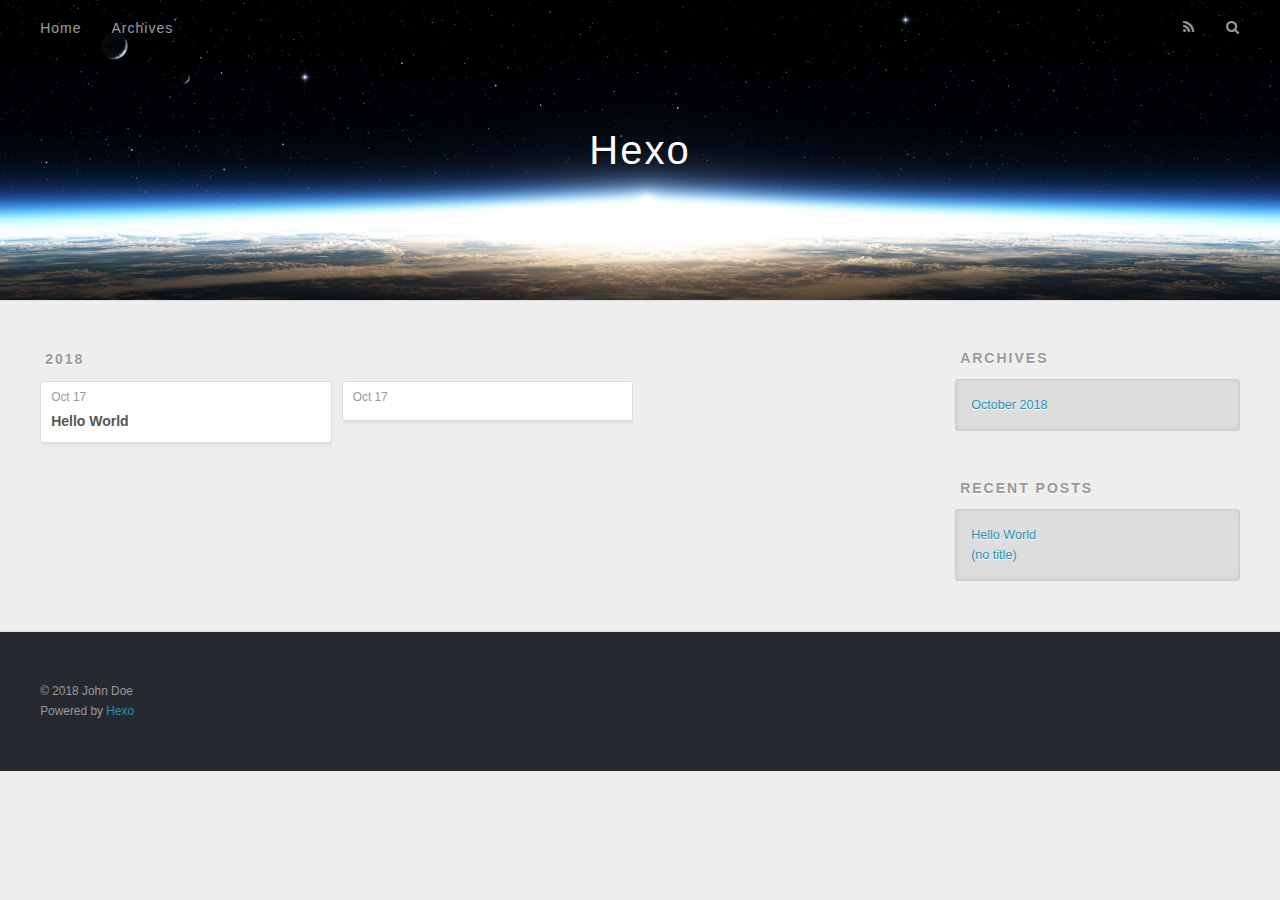
==== archives/2018/index.html @ 37117df8 "Site updated: 2018-10-31 10:07:37" ====
<!DOCTYPE html>
<html>
<head>
  <meta charset="utf-8">
  

  
  <title>Archives: 2018 | Hexo</title>
  <meta name="viewport" content="width=device-width, initial-scale=1, maximum-scale=1">
  <meta property="og:type" content="website">
<meta property="og:title" content="Hexo">
<meta property="og:url" content="https://github.com/wyz17/archives/2018/index.html">
<meta property="og:site_name" content="Hexo">
<meta property="og:locale" content="default">
<meta name="twitter:card" content="summary">
<meta name="twitter:title" content="Hexo">
  
    <link rel="alternate" href="/atom.xml" title="Hexo" type="application/atom+xml">
  
  
    <link rel="icon" href="/favicon.png">
  
  
    <link href="//fonts.googleapis.com/css?family=Source+Code+Pro" rel="stylesheet" type="text/css">
  
  <link rel="stylesheet" href="/css/style.css">
</head>

<body>
  <div id="container">
    <div id="wrap">
      <header id="header">
  <div id="banner"></div>
  <div id="header-outer" class="outer">
    <div id="header-title" class="inner">
      <h1 id="logo-wrap">
        <a href="/" id="logo">Hexo</a>
      </h1>
      
    </div>
    <div id="header-inner" class="inner">
      <nav id="main-nav">
        <a id="main-nav-toggle" class="nav-icon"></a>
        
          <a class="main-nav-link" href="/">Home</a>
        
          <a class="main-nav-link" href="/archives">Archives</a>
        
      </nav>
      <nav id="sub-nav">
        
          <a id="nav-rss-link" class="nav-icon" href="/atom.xml" title="RSS Feed"></a>
        
        <a id="nav-search-btn" class="nav-icon" title="Search"></a>
      </nav>
      <div id="search-form-wrap">
        <form action="//google.com/search" method="get" accept-charset="UTF-8" class="search-form"><input type="search" name="q" class="search-form-input" placeholder="Search"><button type="submit" class="search-form-submit">&#xF002;</button><input type="hidden" name="sitesearch" value="https://github.com/wyz17"></form>
      </div>
    </div>
  </div>
</header>
      <div class="outer">
        <section id="main">
  
  
    
    
      
      
      <section class="archives-wrap">
        <div class="archive-year-wrap">
          <a href="/archives/2018" class="archive-year">2018</a>
        </div>
        <div class="archives">
    
    <article class="archive-article archive-type-post">
  <div class="archive-article-inner">
    <header class="archive-article-header">
      <a href="/2018/10/17/First post/" class="archive-article-date">
  <time datetime="2018-10-17T06:00:06.949Z" itemprop="datePublished">Oct 17</time>
</a>
      
  
    <h1 itemprop="name">
      <a class="archive-article-title" href="/2018/10/17/First post/">Hello World</a>
    </h1>
  

    </header>
  </div>
</article>
  
    
    
    <article class="archive-article archive-type-post">
  <div class="archive-article-inner">
    <header class="archive-article-header">
      <a href="/2018/10/17/hello-world/" class="archive-article-date">
  <time datetime="2018-10-17T06:00:06.949Z" itemprop="datePublished">Oct 17</time>
</a>
      
    </header>
  </div>
</article>
  
  
    </div></section>
  


</section>
        
          <aside id="sidebar">
  
    

  
    

  
    
  
    
  <div class="widget-wrap">
    <h3 class="widget-title">Archives</h3>
    <div class="widget">
      <ul class="archive-list"><li class="archive-list-item"><a class="archive-list-link" href="/archives/2018/10/">October 2018</a></li></ul>
    </div>
  </div>


  
    
  <div class="widget-wrap">
    <h3 class="widget-title">Recent Posts</h3>
    <div class="widget">
      <ul>
        
          <li>
            <a href="/2018/10/17/First post/">Hello World</a>
          </li>
        
          <li>
            <a href="/2018/10/17/hello-world/">(no title)</a>
          </li>
        
      </ul>
    </div>
  </div>

  
</aside>
        
      </div>
      <footer id="footer">
  
  <div class="outer">
    <div id="footer-info" class="inner">
      &copy; 2018 John Doe<br>
      Powered by <a href="http://hexo.io/" target="_blank">Hexo</a>
    </div>
  </div>
</footer>
    </div>
    <nav id="mobile-nav">
  
    <a href="/" class="mobile-nav-link">Home</a>
  
    <a href="/archives" class="mobile-nav-link">Archives</a>
  
</nav>
    

<script src="//ajax.googleapis.com/ajax/libs/jquery/2.0.3/jquery.min.js"></script>


  <link rel="stylesheet" href="/fancybox/jquery.fancybox.css">
  <script src="/fancybox/jquery.fancybox.pack.js"></script>


<script src="/js/script.js"></script>



  </div>
</body>
</html>
---- css/style.css ----
body {
  width: 100%;
}
body:before,
body:after {
  content: "";
  display: table;
}
body:after {
  clear: both;
}
html,
body,
div,
span,
applet,
object,
iframe,
h1,
h2,
h3,
h4,
h5,
h6,
p,
blockquote,
pre,
a,
abbr,
acronym,
address,
big,
cite,
code,
del,
dfn,
em,
img,
ins,
kbd,
q,
s,
samp,
small,
strike,
strong,
sub,
sup,
tt,
var,
dl,
dt,
dd,
ol,
ul,
li,
fieldset,
form,
label,
legend,
table,
caption,
tbody,
tfoot,
thead,
tr,
th,
td {
  margin: 0;
  padding: 0;
  border: 0;
  outline: 0;
  font-weight: inherit;
  font-style: inherit;
  font-family: inherit;
  font-size: 100%;
  vertical-align: baseline;
}
body {
  line-height: 1;
  color: #000;
  background: #fff;
}
ol,
ul {
  list-style: none;
}
table {
  border-collapse: separate;
  border-spacing: 0;
  vertical-align: middle;
}
caption,
th,
td {
  text-align: left;
  font-weight: normal;
  vertical-align: middle;
}
a img {
  border: none;
}
input,
button {
  margin: 0;
  padding: 0;
}
input::-moz-focus-inner,
button::-moz-focus-inner {
  border: 0;
  padding: 0;
}
@font-face {
  font-family: FontAwesome;
  font-style: normal;
  font-weight: normal;
  src: url("fonts/fontawesome-webfont.eot?v=#4.0.3");
  src: url("fonts/fontawesome-webfont.eot?#iefix&v=#4.0.3") format("embedded-opentype"), url("fonts/fontawesome-webfont.woff?v=#4.0.3") format("woff"), url("fonts/fontawesome-webfont.ttf?v=#4.0.3") format("truetype"), url("fonts/fontawesome-webfont.svg#fontawesomeregular?v=#4.0.3") format("svg");
}
html,
body,
#container {
  height: 100%;
}
body {
  background: #eee;
  font: 14px -apple-system, BlinkMacSystemFont, "Segoe UI", "Roboto", "Oxygen", "Ubuntu", "Cantarell", "Fira Sans", "Droid Sans", "Helvetica Neue", sans-serif;
  -webkit-text-size-adjust: 100%;
}
.outer {
  max-width: 1220px;
  margin: 0 auto;
  padding: 0 20px;
}
.outer:before,
.outer:after {
  content: "";
  display: table;
}
.outer:after {
  clear: both;
}
.inner {
  display: inline;
  float: left;
  width: 98.33333333333333%;
  margin: 0 0.833333333333333%;
}
.left,
.alignleft {
  float: left;
}
.right,
.alignright {
  float: right;
}
.clear {
  clear: both;
}
#container {
  position: relative;
}
.mobile-nav-on {
  overflow: hidden;
}
#wrap {
  height: 100%;
  width: 100%;
  position: absolute;
  top: 0;
  left: 0;
  -webkit-transition: 0.2s ease-out;
  -moz-transition: 0.2s ease-out;
  -ms-transition: 0.2s ease-out;
  transition: 0.2s ease-out;
  z-index: 1;
  background: #eee;
}
.mobile-nav-on #wrap {
  left: 280px;
}
@media screen and (min-width: 768px) {
  #main {
    display: inline;
    float: left;
    width: 73.33333333333333%;
    margin: 0 0.833333333333333%;
  }
}
.article-date,
.article-category-link,
.archive-year,
.widget-title {
  text-decoration: none;
  text-transform: uppercase;
  letter-spacing: 2px;
  color: #999;
  margin-bottom: 1em;
  margin-left: 5px;
  line-height: 1em;
  text-shadow: 0 1px #fff;
  font-weight: bold;
}
.article-inner,
.archive-article-inner {
  background: #fff;
  -webkit-box-shadow: 1px 2px 3px #ddd;
  box-shadow: 1px 2px 3px #ddd;
  border: 1px solid #ddd;
  border-radius: 3px;
}
.article-entry h1,
.widget h1 {
  font-size: 2em;
}
.article-entry h2,
.widget h2 {
  font-size: 1.5em;
}
.article-entry h3,
.widget h3 {
  font-size: 1.3em;
}
.article-entry h4,
.widget h4 {
  font-size: 1.2em;
}
.article-entry h5,
.widget h5 {
  font-size: 1em;
}
.article-entry h6,
.widget h6 {
  font-size: 1em;
  color: #999;
}
.article-entry hr,
.widget hr {
  border: 1px dashed #ddd;
}
.article-entry strong,
.widget strong {
  font-weight: bold;
}
.article-entry em,
.widget em,
.article-entry cite,
.widget cite {
  font-style: italic;
}
.article-entry sup,
.widget sup,
.article-entry sub,
.widget sub {
  font-size: 0.75em;
  line-height: 0;
  position: relative;
  vertical-align: baseline;
}
.article-entry sup,
.widget sup {
  top: -0.5em;
}
.article-entry sub,
.widget sub {
  bottom: -0.2em;
}
.article-entry small,
.widget small {
  font-size: 0.85em;
}
.article-entry acronym,
.widget acronym,
.article-entry abbr,
.widget abbr {
  border-bottom: 1px dotted;
}
.article-entry ul,
.widget ul,
.article-entry ol,
.widget ol,
.article-entry dl,
.widget dl {
  margin: 0 20px;
  line-height: 1.6em;
}
.article-entry ul ul,
.widget ul ul,
.article-entry ol ul,
.widget ol ul,
.article-entry ul ol,
.widget ul ol,
.article-entry ol ol,
.widget ol ol {
  margin-top: 0;
  margin-bottom: 0;
}
.article-entry ul,
.widget ul {
  list-style: disc;
}
.article-entry ol,
.widget ol {
  list-style: decimal;
}
.article-entry dt,
.widget dt {
  font-weight: bold;
}
#header {
  height: 300px;
  position: relative;
  border-bottom: 1px solid #ddd;
}
#header:before,
#header:after {
  content: "";
  position: absolute;
  left: 0;
  right: 0;
  height: 40px;
}
#header:before {
  top: 0;
  background: -webkit-linear-gradient(rgba(0,0,0,0.2), transparent);
  background: -moz-linear-gradient(rgba(0,0,0,0.2), transparent);
  background: -ms-linear-gradient(rgba(0,0,0,0.2), transparent);
  background: linear-gradient(rgba(0,0,0,0.2), transparent);
}
#header:after {
  bottom: 0;
  background: -webkit-linear-gradient(transparent, rgba(0,0,0,0.2));
  background: -moz-linear-gradient(transparent, rgba(0,0,0,0.2));
  background: -ms-linear-gradient(transparent, rgba(0,0,0,0.2));
  background: linear-gradient(transparent, rgba(0,0,0,0.2));
}
#header-outer {
  height: 100%;
  position: relative;
}
#header-inner {
  position: relative;
  overflow: hidden;
}
#banner {
  position: absolute;
  top: 0;
  left: 0;
  width: 100%;
  height: 100%;
  background: url("images/banner.jpg") center #000;
  -webkit-background-size: cover;
  -moz-background-size: cover;
  background-size: cover;
  z-index: -1;
}
#header-title {
  text-align: center;
  height: 40px;
  position: absolute;
  top: 50%;
  left: 0;
  margin-top: -20px;
}
#logo,
#subtitle {
  text-decoration: none;
  color: #fff;
  font-weight: 300;
  text-shadow: 0 1px 4px rgba(0,0,0,0.3);
}
#logo {
  font-size: 40px;
  line-height: 40px;
  letter-spacing: 2px;
}
#subtitle {
  font-size: 16px;
  line-height: 16px;
  letter-spacing: 1px;
}
#subtitle-wrap {
  margin-top: 16px;
}
#main-nav {
  float: left;
  margin-left: -15px;
}
.nav-icon,
.main-nav-link {
  float: left;
  color: #fff;
  opacity: 0.6;
  text-decoration: none;
  text-shadow: 0 1px rgba(0,0,0,0.2);
  -webkit-transition: opacity 0.2s;
  -moz-transition: opacity 0.2s;
  -ms-transition: opacity 0.2s;
  transition: opacity 0.2s;
  display: block;
  padding: 20px 15px;
}
.nav-icon:hover,
.main-nav-link:hover {
  opacity: 1;
}
.nav-icon {
  font-family: FontAwesome;
  text-align: center;
  font-size: 14px;
  width: 14px;
  height: 14px;
  padding: 20px 15px;
  position: relative;
  cursor: pointer;
}
.main-nav-link {
  font-weight: 300;
  letter-spacing: 1px;
}
@media screen and (max-width: 479px) {
  .main-nav-link {
    display: none;
  }
}
#main-nav-toggle {
  display: none;
}
#main-nav-toggle:before {
  content: "\f0c9";
}
@media screen and (max-width: 479px) {
  #main-nav-toggle {
    display: block;
  }
}
#sub-nav {
  float: right;
  margin-right: -15px;
}
#nav-rss-link:before {
  content: "\f09e";
}
#nav-search-btn:before {
  content: "\f002";
}
#search-form-wrap {
  position: absolute;
  top: 15px;
  width: 150px;
  height: 30px;
  right: -150px;
  opacity: 0;
  -webkit-transition: 0.2s ease-out;
  -moz-transition: 0.2s ease-out;
  -ms-transition: 0.2s ease-out;
  transition: 0.2s ease-out;
}
#search-form-wrap.on {
  opacity: 1;
  right: 0;
}
@media screen and (max-width: 479px) {
  #search-form-wrap {
    width: 100%;
    right: -100%;
  }
}
.search-form {
  position: absolute;
  top: 0;
  left: 0;
  right: 0;
  background: #fff;
  padding: 5px 15px;
  border-radius: 15px;
  -webkit-box-shadow: 0 0 10px rgba(0,0,0,0.3);
  box-shadow: 0 0 10px rgba(0,0,0,0.3);
}
.search-form-input {
  border: none;
  background: none;
  color: #555;
  width: 100%;
  font: 13px -apple-system, BlinkMacSystemFont, "Segoe UI", "Roboto", "Oxygen", "Ubuntu", "Cantarell", "Fira Sans", "Droid Sans", "Helvetica Neue", sans-serif;
  outline: none;
}
.search-form-input::-webkit-search-results-decoration,
.search-form-input::-webkit-search-cancel-button {
  -webkit-appearance: none;
}
.search-form-submit {
  position: absolute;
  top: 50%;
  right: 10px;
  margin-top: -7px;
  font: 13px FontAwesome;
  border: none;
  background: none;
  color: #bbb;
  cursor: pointer;
}
.search-form-submit:hover,
.search-form-submit:focus {
  color: #777;
}
.article {
  margin: 50px 0;
}
.article-inner {
  overflow: hidden;
}
.article-meta:before,
.article-meta:after {
  content: "";
  display: table;
}
.article-meta:after {
  clear: both;
}
.article-date {
  float: left;
}
.article-category {
  float: left;
  line-height: 1em;
  color: #ccc;
  text-shadow: 0 1px #fff;
  margin-left: 8px;
}
.article-category:before {
  content: "\2022";
}
.article-category-link {
  margin: 0 12px 1em;
}
.article-header {
  padding: 20px 20px 0;
}
.article-title {
  text-decoration: none;
  font-size: 2em;
  font-weight: bold;
  color: #555;
  line-height: 1.1em;
  -webkit-transition: color 0.2s;
  -moz-transition: color 0.2s;
  -ms-transition: color 0.2s;
  transition: color 0.2s;
}
a.article-title:hover {
  color: #258fb8;
}
.article-entry {
  color: #555;
  padding: 0 20px;
}
.article-entry:before,
.article-entry:after {
  content: "";
  display: table;
}
.article-entry:after {
  clear: both;
}
.article-entry p,
.article-entry table {
  line-height: 1.6em;
  margin: 1.6em 0;
}
.article-entry h1,
.article-entry h2,
.article-entry h3,
.article-entry h4,
.article-entry h5,
.article-entry h6 {
  font-weight: bold;
}
.article-entry h1,
.article-entry h2,
.article-entry h3,
.article-entry h4,
.article-entry h5,
.article-entry h6 {
  line-height: 1.1em;
  margin: 1.1em 0;
}
.article-entry a {
  color: #258fb8;
  text-decoration: none;
}
.article-entry a:hover {
  text-decoration: underline;
}
.article-entry ul,
.article-entry ol,
.article-entry dl {
  margin-top: 1.6em;
  margin-bottom: 1.6em;
}
.article-entry img,
.article-entry video {
  max-width: 100%;
  height: auto;
  display: block;
  margin: auto;
}
.article-entry iframe {
  border: none;
}
.article-entry table {
  width: 100%;
  border-collapse: collapse;
  border-spacing: 0;
}
.article-entry th {
  font-weight: bold;
  border-bottom: 3px solid #ddd;
  padding-bottom: 0.5em;
}
.article-entry td {
  border-bottom: 1px solid #ddd;
  padding: 10px 0;
}
.article-entry blockquote {
  font-family: Georgia, "Times New Roman", serif;
  font-size: 1.4em;
  margin: 1.6em 20px;
  text-align: center;
}
.article-entry blockquote footer {
  font-size: 14px;
  margin: 1.6em 0;
  font-family: -apple-system, BlinkMacSystemFont, "Segoe UI", "Roboto", "Oxygen", "Ubuntu", "Cantarell", "Fira Sans", "Droid Sans", "Helvetica Neue", sans-serif;
}
.article-entry blockquote footer cite:before {
  content: "—";
  padding: 0 0.5em;
}
.article-entry .pullquote {
  text-align: left;
  width: 45%;
  margin: 0;
}
.article-entry .pullquote.left {
  margin-left: 0.5em;
  margin-right: 1em;
}
.article-entry .pullquote.right {
  margin-right: 0.5em;
  margin-left: 1em;
}
.article-entry .caption {
  color: #999;
  display: block;
  font-size: 0.9em;
  margin-top: 0.5em;
  position: relative;
  text-align: center;
}
.article-entry .video-container {
  position: relative;
  padding-top: 56.25%;
  height: 0;
  overflow: hidden;
}
.article-entry .video-container iframe,
.article-entry .video-container object,
.article-entry .video-container embed {
  position: absolute;
  top: 0;
  left: 0;
  width: 100%;
  height: 100%;
  margin-top: 0;
}
.article-more-link a {
  display: inline-block;
  line-height: 1em;
  padding: 6px 15px;
  border-radius: 15px;
  background: #eee;
  color: #999;
  text-shadow: 0 1px #fff;
  text-decoration: none;
}
.article-more-link a:hover {
  background: #258fb8;
  color: #fff;
  text-decoration: none;
  text-shadow: 0 1px #1e7293;
}
.article-footer {
  font-size: 0.85em;
  line-height: 1.6em;
  border-top: 1px solid #ddd;
  padding-top: 1.6em;
  margin: 0 20px 20px;
}
.article-footer:before,
.article-footer:after {
  content: "";
  display: table;
}
.article-footer:after {
  clear: both;
}
.article-footer a {
  color: #999;
  text-decoration: none;
}
.article-footer a:hover {
  color: #555;
}
.article-tag-list-item {
  float: left;
  margin-right: 10px;
}
.article-tag-list-link:before {
  content: "#";
}
.article-comment-link {
  float: right;
}
.article-comment-link:before {
  content: "\f075";
  font-family: FontAwesome;
  padding-right: 8px;
}
.article-share-link {
  cursor: pointer;
  float: right;
  margin-left: 20px;
}
.article-share-link:before {
  content: "\f064";
  font-family: FontAwesome;
  padding-right: 6px;
}
#article-nav {
  position: relative;
}
#article-nav:before,
#article-nav:after {
  content: "";
  display: table;
}
#article-nav:after {
  clear: both;
}
@media screen and (min-width: 768px) {
  #article-nav {
    margin: 50px 0;
  }
  #article-nav:before {
    width: 8px;
    height: 8px;
    position: absolute;
    top: 50%;
    left: 50%;
    margin-top: -4px;
    margin-left: -4px;
    content: "";
    border-radius: 50%;
    background: #ddd;
    -webkit-box-shadow: 0 1px 2px #fff;
    box-shadow: 0 1px 2px #fff;
  }
}
.article-nav-link-wrap {
  text-decoration: none;
  text-shadow: 0 1px #fff;
  color: #999;
  -webkit-box-sizing: border-box;
  -moz-box-sizing: border-box;
  box-sizing: border-box;
  margin-top: 50px;
  text-align: center;
  display: block;
}
.article-nav-link-wrap:hover {
  color: #555;
}
@media screen and (min-width: 768px) {
  .article-nav-link-wrap {
    width: 50%;
    margin-top: 0;
  }
}
@media screen and (min-width: 768px) {
  #article-nav-newer {
    float: left;
    text-align: right;
    padding-right: 20px;
  }
}
@media screen and (min-width: 768px) {
  #article-nav-older {
    float: right;
    text-align: left;
    padding-left: 20px;
  }
}
.article-nav-caption {
  text-transform: uppercase;
  letter-spacing: 2px;
  color: #ddd;
  line-height: 1em;
  font-weight: bold;
}
#article-nav-newer .article-nav-caption {
  margin-right: -2px;
}
.article-nav-title {
  font-size: 0.85em;
  line-height: 1.6em;
  margin-top: 0.5em;
}
.article-share-box {
  position: absolute;
  display: none;
  background: #fff;
  -webkit-box-shadow: 1px 2px 10px rgba(0,0,0,0.2);
  box-shadow: 1px 2px 10px rgba(0,0,0,0.2);
  border-radius: 3px;
  margin-left: -145px;
  overflow: hidden;
  z-index: 1;
}
.article-share-box.on {
  display: block;
}
.article-share-input {
  width: 100%;
  background: none;
  -webkit-box-sizing: border-box;
  -moz-box-sizing: border-box;
  box-sizing: border-box;
  font: 14px -apple-system, BlinkMacSystemFont, "Segoe UI", "Roboto", "Oxygen", "Ubuntu", "Cantarell", "Fira Sans", "Droid Sans", "Helvetica Neue", sans-serif;
  padding: 0 15px;
  color: #555;
  outline: none;
  border: 1px solid #ddd;
  border-radius: 3px 3px 0 0;
  height: 36px;
  line-height: 36px;
}
.article-share-links {
  background: #eee;
}
.article-share-links:before,
.article-share-links:after {
  content: "";
  display: table;
}
.article-share-links:after {
  clear: both;
}
.article-share-twitter,
.article-share-facebook,
.article-share-pinterest,
.article-share-google {
  width: 50px;
  height: 36px;
  display: block;
  float: left;
  position: relative;
  color: #999;
  text-shadow: 0 1px #fff;
}
.article-share-twitter:before,
.article-share-facebook:before,
.article-share-pinterest:before,
.article-share-google:before {
  font-size: 20px;
  font-family: FontAwesome;
  width: 20px;
  height: 20px;
  position: absolute;
  top: 50%;
  left: 50%;
  margin-top: -10px;
  margin-left: -10px;
  text-align: center;
}
.article-share-twitter:hover,
.article-share-facebook:hover,
.article-share-pinterest:hover,
.article-share-google:hover {
  color: #fff;
}
.article-share-twitter:before {
  content: "\f099";
}
.article-share-twitter:hover {
  background: #00aced;
  text-shadow: 0 1px #008abe;
}
.article-share-facebook:before {
  content: "\f09a";
}
.article-share-facebook:hover {
  background: #3b5998;
  text-shadow: 0 1px #2f477a;
}
.article-share-pinterest:before {
  content: "\f0d2";
}
.article-share-pinterest:hover {
  background: #cb2027;
  text-shadow: 0 1px #a21a1f;
}
.article-share-google:before {
  content: "\f0d5";
}
.article-share-google:hover {
  background: #dd4b39;
  text-shadow: 0 1px #be3221;
}
.article-gallery {
  background: #000;
  position: relative;
}
.article-gallery-photos {
  position: relative;
  overflow: hidden;
}
.article-gallery-img {
  display: none;
  max-width: 100%;
}
.article-gallery-img:first-child {
  display: block;
}
.article-gallery-img.loaded {
  position: absolute;
  display: block;
}
.article-gallery-img img {
  display: block;
  max-width: 100%;
  margin: 0 auto;
}
#comments {
  background: #fff;
  -webkit-box-shadow: 1px 2px 3px #ddd;
  box-shadow: 1px 2px 3px #ddd;
  padding: 20px;
  border: 1px solid #ddd;
  border-radius: 3px;
  margin: 50px 0;
}
#comments a {
  color: #258fb8;
}
.archives-wrap {
  margin: 50px 0;
}
.archives:before,
.archives:after {
  content: "";
  display: table;
}
.archives:after {
  clear: both;
}
.archive-year-wrap {
  margin-bottom: 1em;
}
.archives {
  -webkit-column-gap: 10px;
  -moz-column-gap: 10px;
  column-gap: 10px;
}
@media screen and (min-width: 480px) and (max-width: 767px) {
  .archives {
    -webkit-column-count: 2;
    -moz-column-count: 2;
    column-count: 2;
  }
}
@media screen and (min-width: 768px) {
  .archives {
    -webkit-column-count: 3;
    -moz-column-count: 3;
    column-count: 3;
  }
}
.archive-article {
  -webkit-column-break-inside: avoid;
  page-break-inside: avoid;
  overflow: hidden;
  break-inside: avoid-column;
}
.archive-article-inner {
  padding: 10px;
  margin-bottom: 15px;
}
.archive-article-title {
  text-decoration: none;
  font-weight: bold;
  color: #555;
  -webkit-transition: color 0.2s;
  -moz-transition: color 0.2s;
  -ms-transition: color 0.2s;
  transition: color 0.2s;
  line-height: 1.6em;
}
.archive-article-title:hover {
  color: #258fb8;
}
.archive-article-footer {
  margin-top: 1em;
}
.archive-article-date {
  color: #999;
  text-decoration: none;
  font-size: 0.85em;
  line-height: 1em;
  margin-bottom: 0.5em;
  display: block;
}
#page-nav {
  margin: 50px auto;
  background: #fff;
  -webkit-box-shadow: 1px 2px 3px #ddd;
  box-shadow: 1px 2px 3px #ddd;
  border: 1px solid #ddd;
  border-radius: 3px;
  text-align: center;
  color: #999;
  overflow: hidden;
}
#page-nav:before,
#page-nav:after {
  content: "";
  display: table;
}
#page-nav:after {
  clear: both;
}
#page-nav a,
#page-nav span {
  padding: 10px 20px;
  line-height: 1;
  height: 2ex;
}
#page-nav a {
  color: #999;
  text-decoration: none;
}
#page-nav a:hover {
  background: #999;
  color: #fff;
}
#page-nav .prev {
  float: left;
}
#page-nav .next {
  float: right;
}
#page-nav .page-number {
  display: inline-block;
}
@media screen and (max-width: 479px) {
  #page-nav .page-number {
    display: none;
  }
}
#page-nav .current {
  color: #555;
  font-weight: bold;
}
#page-nav .space {
  color: #ddd;
}
#footer {
  background: #262a30;
  padding: 50px 0;
  border-top: 1px solid #ddd;
  color: #999;
}
#footer a {
  color: #258fb8;
  text-decoration: none;
}
#footer a:hover {
  text-decoration: underline;
}
#footer-info {
  line-height: 1.6em;
  font-size: 0.85em;
}
.article-entry pre,
.article-entry .highlight {
  background: #2d2d2d;
  margin: 0 -20px;
  padding: 15px 20px;
  border-style: solid;
  border-color: #ddd;
  border-width: 1px 0;
  overflow: auto;
  color: #ccc;
  line-height: 22.400000000000002px;
}
.article-entry .highlight .gutter pre,
.article-entry .gist .gist-file .gist-data .line-numbers {
  color: #666;
  font-size: 0.85em;
}
.article-entry pre,
.article-entry code {
  font-family: "Source Code Pro", Consolas, Monaco, Menlo, Consolas, monospace;
}
.article-entry code {
  background: #eee;
  text-shadow: 0 1px #fff;
  padding: 0 0.3em;
}
.article-entry pre code {
  background: none;
  text-shadow: none;
  padding: 0;
}
.article-entry .highlight pre {
  border: none;
  margin: 0;
  padding: 0;
}
.article-entry .highlight table {
  margin: 0;
  width: auto;
}
.article-entry .highlight td {
  border: none;
  padding: 0;
}
.article-entry .highlight figcaption {
  font-size: 0.85em;
  color: #999;
  line-height: 1em;
  margin-bottom: 1em;
}
.article-entry .highlight figcaption:before,
.article-entry .highlight figcaption:after {
  content: "";
  display: table;
}
.article-entry .highlight figcaption:after {
  clear: both;
}
.article-entry .highlight figcaption a {
  float: right;
}
.article-entry .highlight .gutter pre {
  text-align: right;
  padding-right: 20px;
}
.article-entry .highlight .line {
  height: 22.400000000000002px;
}
.article-entry .highlight .line.marked {
  background: #515151;
}
.article-entry .gist {
  margin: 0 -20px;
  border-style: solid;
  border-color: #ddd;
  border-width: 1px 0;
  background: #2d2d2d;
  padding: 15px 20px 15px 0;
}
.article-entry .gist .gist-file {
  border: none;
  font-family: "Source Code Pro", Consolas, Monaco, Menlo, Consolas, monospace;
  margin: 0;
}
.article-entry .gist .gist-file .gist-data {
  background: none;
  border: none;
}
.article-entry .gist .gist-file .gist-data .line-numbers {
  background: none;
  border: none;
  padding: 0 20px 0 0;
}
.article-entry .gist .gist-file .gist-data .line-data {
  padding: 0 !important;
}
.article-entry .gist .gist-file .highlight {
  margin: 0;
  padding: 0;
  border: none;
}
.article-entry .gist .gist-file .gist-meta {
  background: #2d2d2d;
  color: #999;
  font: 0.85em -apple-system, BlinkMacSystemFont, "Segoe UI", "Roboto", "Oxygen", "Ubuntu", "Cantarell", "Fira Sans", "Droid Sans", "Helvetica Neue", sans-serif;
  text-shadow: 0 0;
  padding: 0;
  margin-top: 1em;
  margin-left: 20px;
}
.article-entry .gist .gist-file .gist-meta a {
  color: #258fb8;
  font-weight: normal;
}
.article-entry .gist .gist-file .gist-meta a:hover {
  text-decoration: underline;
}
pre .comment,
pre .title {
  color: #999;
}
pre .variable,
pre .attribute,
pre .tag,
pre .regexp,
pre .ruby .constant,
pre .xml .tag .title,
pre .xml .pi,
pre .xml .doctype,
pre .html .doctype,
pre .css .id,
pre .css .class,
pre .css .pseudo {
  color: #f2777a;
}
pre .number,
pre .preprocessor,
pre .built_in,
pre .literal,
pre .params,
pre .constant {
  color: #f99157;
}
pre .class,
pre .ruby .class .title,
pre .css .rules .attribute {
  color: #9c9;
}
pre .string,
pre .value,
pre .inheritance,
pre .header,
pre .ruby .symbol,
pre .xml .cdata {
  color: #9c9;
}
pre .css .hexcolor {
  color: #6cc;
}
pre .function,
pre .python .decorator,
pre .python .title,
pre .ruby .function .title,
pre .ruby .title .keyword,
pre .perl .sub,
pre .javascript .title,
pre .coffeescript .title {
  color: #69c;
}
pre .keyword,
pre .javascript .function {
  color: #c9c;
}
@media screen and (max-width: 479px) {
  #mobile-nav {
    position: absolute;
    top: 0;
    left: 0;
    width: 280px;
    height: 100%;
    background: #191919;
    border-right: 1px solid #fff;
  }
}
@media screen and (max-width: 479px) {
  .mobile-nav-link {
    display: block;
    color: #999;
    text-decoration: none;
    padding: 15px 20px;
    font-weight: bold;
  }
  .mobile-nav-link:hover {
    color: #fff;
  }
}
@media screen and (min-width: 768px) {
  #sidebar {
    display: inline;
    float: left;
    width: 23.333333333333332%;
    margin: 0 0.833333333333333%;
  }
}
.widget-wrap {
  margin: 50px 0;
}
.widget {
  color: #777;
  text-shadow: 0 1px #fff;
  background: #ddd;
  -webkit-box-shadow: 0 -1px 4px #ccc inset;
  box-shadow: 0 -1px 4px #ccc inset;
  border: 1px solid #ccc;
  padding: 15px;
  border-radius: 3px;
}
.widget a {
  color: #258fb8;
  text-decoration: none;
}
.widget a:hover {
  text-decoration: underline;
}
.widget ul ul,
.widget ol ul,
.widget dl ul,
.widget ul ol,
.widget ol ol,
.widget dl ol,
.widget ul dl,
.widget ol dl,
.widget dl dl {
  margin-left: 15px;
  list-style: disc;
}
.widget {
  line-height: 1.6em;
  word-wrap: break-word;
  font-size: 0.9em;
}
.widget ul,
.widget ol {
  list-style: none;
  margin: 0;
}
.widget ul ul,
.widget ol ul,
.widget ul ol,
.widget ol ol {
  margin: 0 20px;
}
.widget ul ul,
.widget ol ul {
  list-style: disc;
}
.widget ul ol,
.widget ol ol {
  list-style: decimal;
}
.category-list-count,
.tag-list-count,
.archive-list-count {
  padding-left: 5px;
  color: #999;
  font-size: 0.85em;
}
.category-list-count:before,
.tag-list-count:before,
.archive-list-count:before {
  content: "(";
}
.category-list-count:after,
.tag-list-count:after,
.archive-list-count:after {
  content: ")";
}
.tagcloud a {
  margin-right: 5px;
  display: inline-block;
}
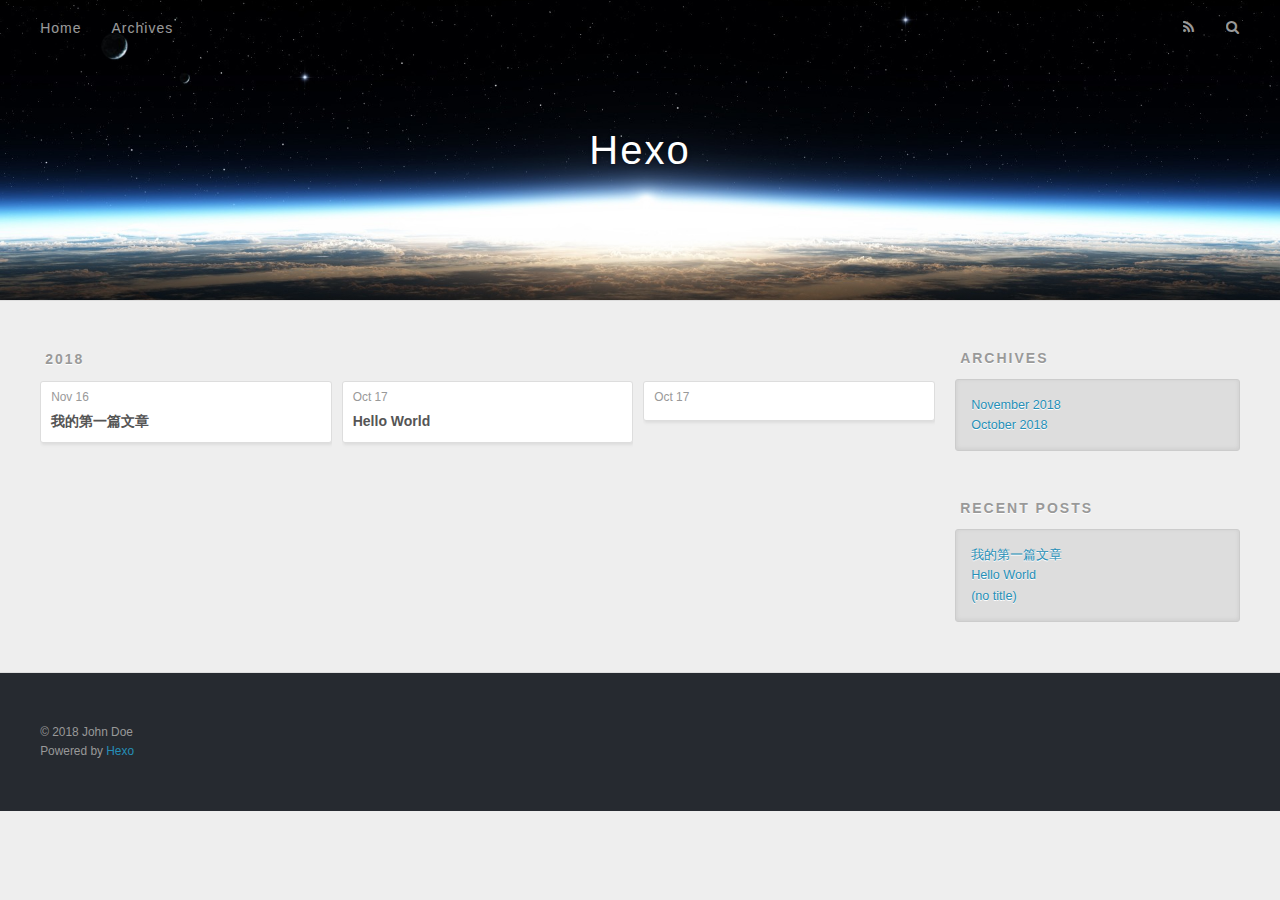
==== commit 2febb04f: "Site updated: 2018-11-28 10:19:08" ====
--- a/archives/2018/index.html
+++ b/archives/2018/index.html
@@ -76,6 +76,25 @@
     <article class="archive-article archive-type-post">
   <div class="archive-article-inner">
     <header class="archive-article-header">
+      <a href="/2018/11/16/我的第一篇文章/" class="archive-article-date">
+  <time datetime="2018-11-16T03:47:15.000Z" itemprop="datePublished">Nov 16</time>
+</a>
+      
+  
+    <h1 itemprop="name">
+      <a class="archive-article-title" href="/2018/11/16/我的第一篇文章/">我的第一篇文章</a>
+    </h1>
+  
+
+    </header>
+  </div>
+</article>
+  
+    
+    
+    <article class="archive-article archive-type-post">
+  <div class="archive-article-inner">
+    <header class="archive-article-header">
       <a href="/2018/10/17/First post/" class="archive-article-date">
   <time datetime="2018-10-17T06:00:06.949Z" itemprop="datePublished">Oct 17</time>
 </a>
@@ -124,7 +143,7 @@
   <div class="widget-wrap">
     <h3 class="widget-title">Archives</h3>
     <div class="widget">
-      <ul class="archive-list"><li class="archive-list-item"><a class="archive-list-link" href="/archives/2018/10/">October 2018</a></li></ul>
+      <ul class="archive-list"><li class="archive-list-item"><a class="archive-list-link" href="/archives/2018/11/">November 2018</a></li><li class="archive-list-item"><a class="archive-list-link" href="/archives/2018/10/">October 2018</a></li></ul>
     </div>
   </div>
 
@@ -137,6 +156,10 @@
       <ul>
         
           <li>
+            <a href="/2018/11/16/我的第一篇文章/">我的第一篇文章</a>
+          </li>
+        
+          <li>
             <a href="/2018/10/17/First post/">Hello World</a>
           </li>
         
